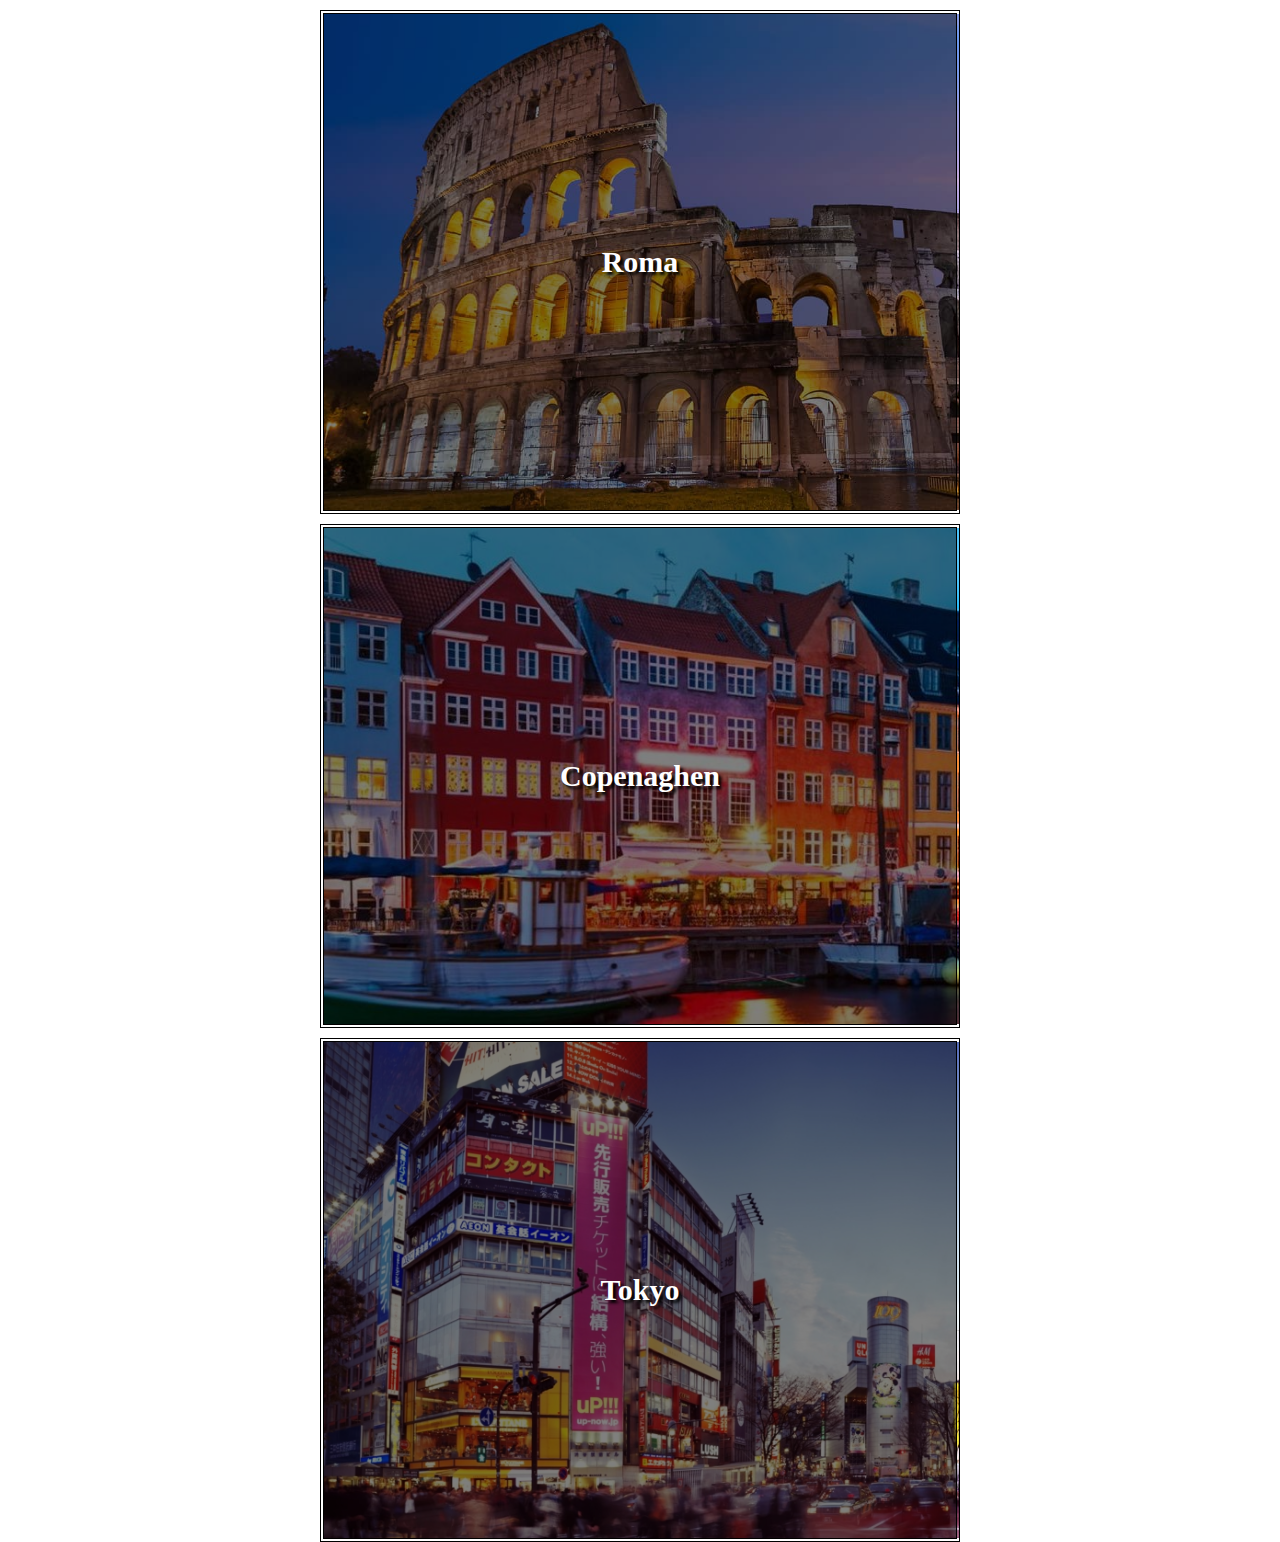
==== bonus/index.html @ fd63ece8 "Bonus folder, text shadow, container border" ====
<!DOCTYPE html>
<html lang="en" dir="ltr">
 <head>
  <meta charset="utf-8">
  <link rel="stylesheet" href="assets/css/main.css">
  <title>Airbnb</title>
 </head>

 <body>

  <!--Container of all-->
  <div class="container">

   <!--Container of Roma-->
   <div class="roma imagecontainer">
    <div class="layover">
     <p><b>Roma</b></p>
    </div>
   </div>

   <!--Container of Copenaghen-->
   <div class="copenaghen imagecontainer">
    <div class="layover">
     <p><b>Copenaghen</b></p>
    </div>
   </div>

   <!--Container of Tokyo-->
   <div class="tokyo imagecontainer">
    <div class="layover">
     <p><b>Tokyo</b></p>
    </div>
   </div>

   <!--Finish of Container-->
  </div>

 </body>


</html>
---- bonus/assets/css/main.css ----
*{
 margin: 0;
 padding: 0;
 box-sizing: border-box;
}

.container{
 width: 100%;
 height: 100vh;
 margin: auto;
}

.imagecontainer{
 background-size: cover;
 background-repeat: no-repeat;
 position: relative;
 width: 50%;
 height: 56%;
 margin: 10px auto;
 border: black 4px double;
}

.layover{
 position: absolute;
 top: 0;
 left: 0;
 width: 100%;
 height: 100%;
 background: rgba(0, 0, 0, 0.5);
}

.roma{
 background-image: url(../img/colosseo.jpg);
}

p{
 color: white;
 font-size: 30px;
 font-family: cursive;
 position: absolute;
 top: 50%;
 left: 50%;
 transform: translate(-50%, -50%);
 text-shadow: 3px 3px 3px black;
}

.copenaghen{
 background-image: url(../img/copenaghen.jpg);
}

.tokyo{
 background-image: url(../img/tokyo.jpg);
}
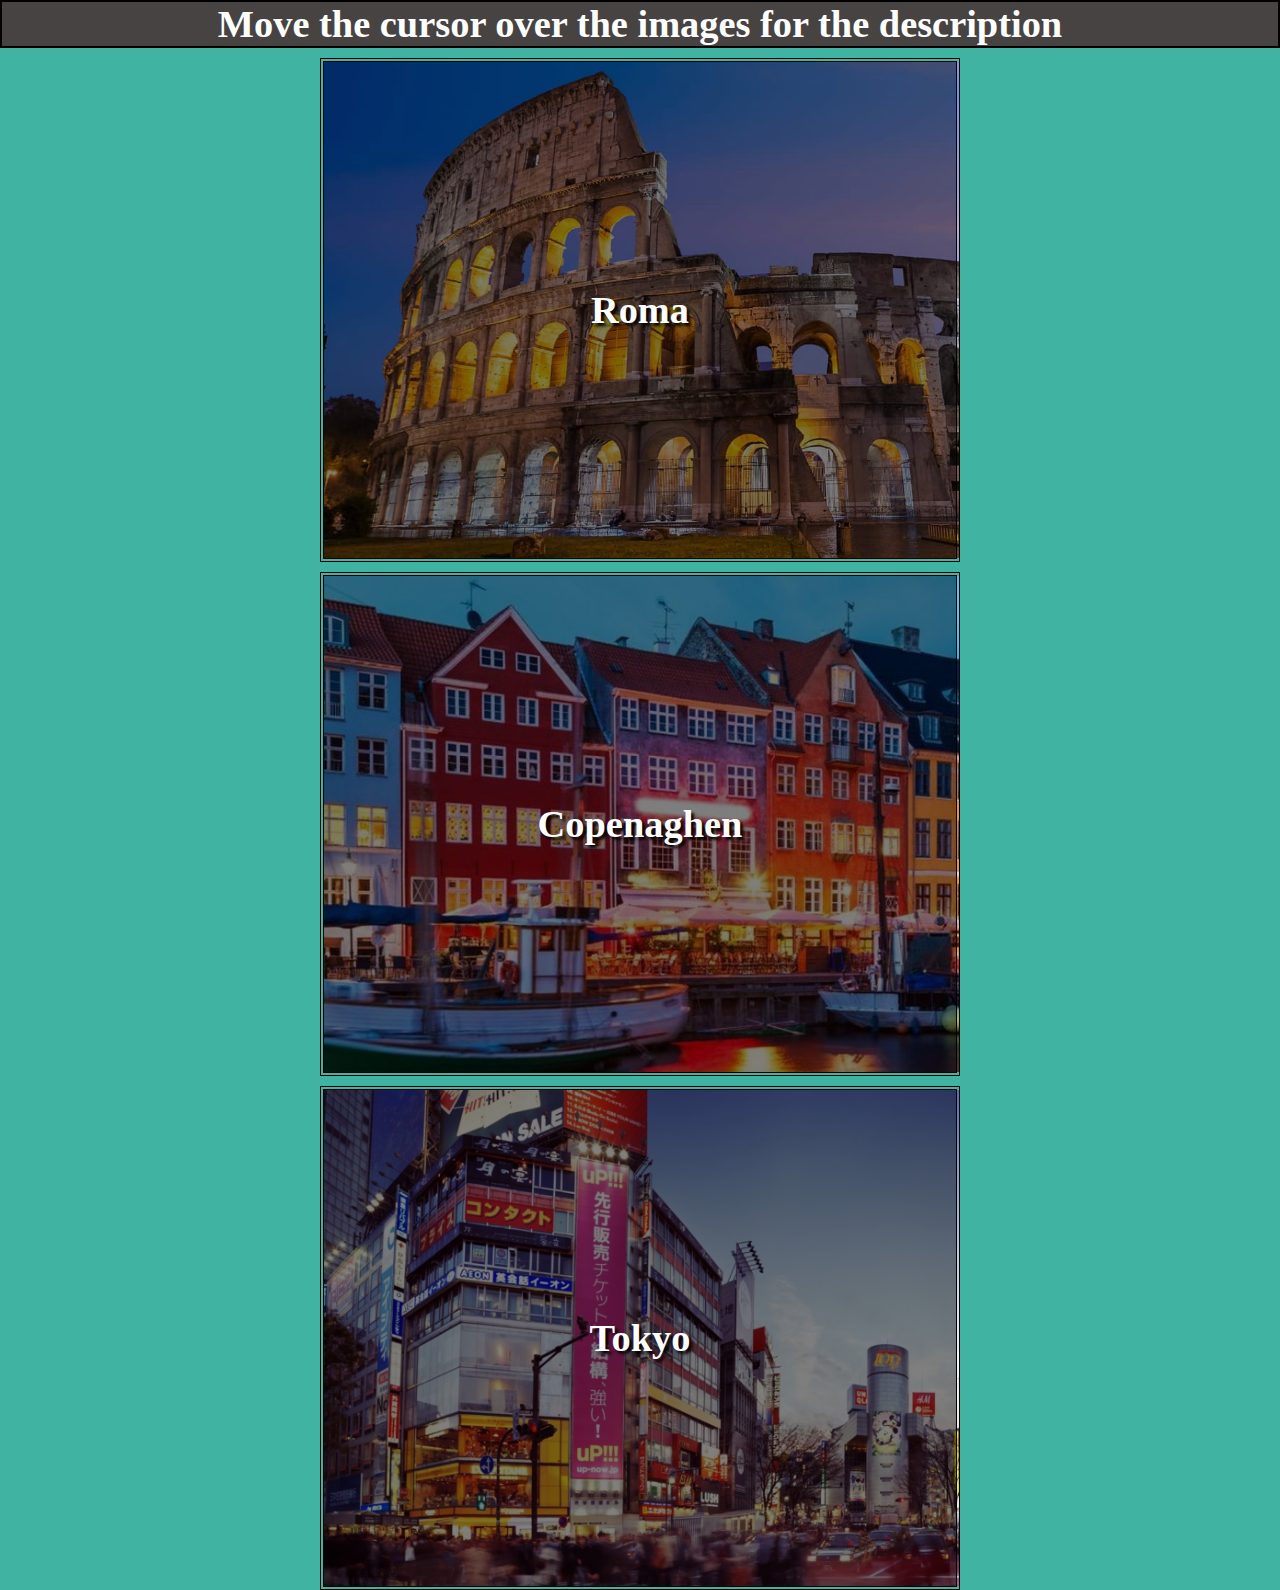
==== commit 0e3bac7b: "Background-image, title with background-color and animation" ====
--- a/bonus/index.html
+++ b/bonus/index.html
@@ -1,8 +1,10 @@
 <!DOCTYPE html>
 <html lang="en" dir="ltr">
+
  <head>
   <meta charset="utf-8">
   <link rel="stylesheet" href="assets/css/main.css">
+  <link rel="stylesheet" href="https://cdnjs.cloudflare.com/ajax/libs/animate.css/3.5.2/animate.min.css">
   <title>Airbnb</title>
  </head>
 
@@ -10,25 +12,32 @@
 
   <!--Container of all-->
   <div class="container">
+   <h1>Move the cursor over the images for the description</h1>
 
    <!--Container of Roma-->
    <div class="roma imagecontainer">
     <div class="layover">
-     <p><b>Roma</b></p>
+     <p class="title"><b>Roma</b></p>
+     <span>The most internationally recognized symbol of Rome, the Colosseum has a long and bloody history. It was inaugurated in 80 A.D. with 100 days of games, including gladiatorial combats and animal fights. It was the largest amphitheater in the Roman Empire and is believed to have packed up to 50,000 people inside. Despite centuries of neglect—it was used as a quarry until the eighteenth century—it has remained intact (for the most part). Today nearly 4 million people visit annually. Buy your tickets in advance or be prepared to wait in a very long line. A combined ticket for the Roman Forum, Colosseum, and Palatine Hill grants access to all three sites and lets you skip the line at the Colosseum.
+     </span>
     </div>
    </div>
 
    <!--Container of Copenaghen-->
    <div class="copenaghen imagecontainer">
     <div class="layover">
-     <p><b>Copenaghen</b></p>
+     <p class="title"><b>Copenaghen</b></p>
+     <span>This instantly recognisable statue sitting on a rock next to the Langelinie promenade is surely the most famous landmark in the city. The sculptor Edvard Eriksen created the mermaid in 1913 as a tribute to the author Hans Christian Andersen, and it’s inspired by Andersen’s eponymous fairytale. When you get up close to the statue what will surprise you is how small it actually is, but you’ll have to take a photo because it’s simply one of those international identifiers.
+     </span>
     </div>
    </div>
 
    <!--Container of Tokyo-->
    <div class="tokyo imagecontainer">
     <div class="layover">
-     <p><b>Tokyo</b></p>
+     <p class="title"><b>Tokyo</b></p>
+     <span> Spend an evening exploring the world’s tallest tower, the 634-metre-high (2,080-foot) Tokyo Skytree. Check out the boutiques on your way up to the observation decks, where you’ll get unrivalled 360-degree views of the city; on clear days, you might even be able to see Mount Fuji. Skytree Town (also known as Solamachi) at the base of the tower is where you’ll find many shopping and dining options.
+     </span>
     </div>
    </div>
 
@@ -37,5 +46,4 @@
 
  </body>
 
-
 </html>
--- a/bonus/assets/css/main.css
+++ b/bonus/assets/css/main.css
@@ -3,7 +3,9 @@
  padding: 0;
  box-sizing: border-box;
 }
-
+ html{
+  background-color: #41B3A3;
+ }
 .container{
  width: 100%;
  height: 100vh;
@@ -20,6 +22,14 @@
  border: black 4px double;
 }
 
+.imagecontainer:hover .title {
+ visibility: hidden;
+}
+
+.imagecontainer:hover span{
+ visibility: visible;
+}
+
 .layover{
  position: absolute;
  top: 0;
@@ -33,9 +43,20 @@
  background-image: url(../img/colosseo.jpg);
 }
 
+span{
+ position: absolute;
+ color: white;
+ visibility: hidden;
+ margin: 2px 2px;
+ font-style: oblique;
+ font-family: monospace;
+ font-size: 1.3vw;
+ text-shadow: 3px 3px 3px black;
+}
+
 p{
  color: white;
- font-size: 30px;
+ font-size: 3vw;
  font-family: cursive;
  position: absolute;
  top: 50%;
@@ -48,6 +69,35 @@
  background-image: url(../img/copenaghen.jpg);
 }
 
+.copenaghen:hover {
+ background-image: url(../img/little-mermaid.jpg);
+}
+
 .tokyo{
  background-image: url(../img/tokyo.jpg);
 }
+
+.tokyo:hover {
+ background-image: url(../img/mawybc.jpg);
+}
+
+@keyframes sliden{
+ from{
+  margin-left: 100%;
+  width: 300%;
+ }
+ to{
+  margin-left: 0%;
+  width: 100%;
+  }
+}
+
+h1 {
+ color: white;
+ text-align: center;
+ background-color: #474343;
+ animation-duration: 5s;
+ animation-name: sliden;
+ border: 2px solid black;
+ font-size: 3vw;
+}
